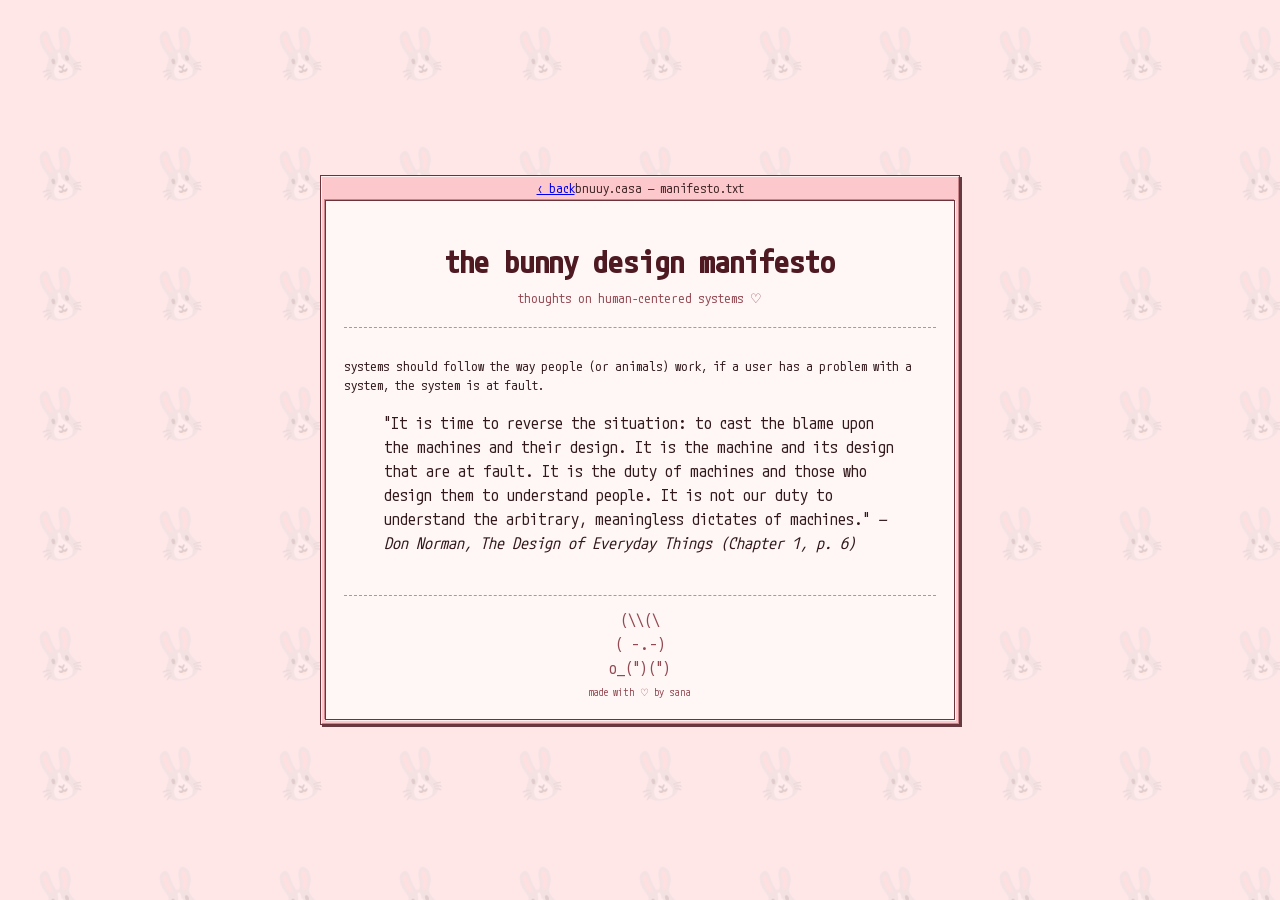
==== manifesto.html @ 20898a66 "Create manifesto.html" ====
<!doctype html>
<html>
  <head>
    <title>bnuuy.casa — manifesto</title>

    <meta charset="UTF-8" />
    <meta name="viewport" content="width=device-width, initial-scale=1.0" />
    <meta property="og:title" content="the bunny design manifesto 🐇" />
    <meta
      property="og:description"
      content="bnuuy.casa: the bunny design manifesto"
    />
    <meta property="og:type" content="website" />
    <meta name="theme-color" content="#ffb6bb" />

    <link href="https://fonts.cdnfonts.com/css/chicagoflf" rel="stylesheet" />
    <link rel="preconnect" href="https://fonts.googleapis.com" />
    <link rel="preconnect" href="https://fonts.gstatic.com" crossorigin />
    <link
      href="https://fonts.googleapis.com/css2?family=M+PLUS+1+Code:wght@100..700&display=swap"
      rel="stylesheet"
    />

    <link rel="stylesheet" href="css/style.css" />
  </head>
  <body>
    <div class="window">
      <div class="title-bar">
        <a href="index.html" class="back-btn">‹ back</a>
        <span>bnuuy.casa — manifesto.txt</span>
      </div>

      <div class="window-body">
        <header id="manifesto-header">
          <h1>the bunny design manifesto</h1>
          <p class="subtitle">thoughts on human-centered systems ♡</p>
        </header>

        <section id="manifesto">
          <p>systems should follow the way people (or animals) work, if a user has a problem with a system, the system is at fault.</p>

          <blockquote>
            "It is time to reverse the situation: to cast the blame upon the machines and their design. It is the machine and its design that are at fault. It is the duty of machines and those who design them to understand people. It is not our duty to understand the arbitrary, meaningless dictates of machines."
            <cite>— Don Norman, <em>The Design of Everyday Things</em> (Chapter 1, p. 6)</cite>
          </blockquote>
        </section>

        <footer>
          <div class="footer-bunny">
            (\\(\
            <br />
            ( -.-)
            <br />
            o_(")(")
          </div>

          <div>made with ♡ by sana</div>
        </footer>
      </div>
    </div>
  </body>
</html>
---- css/style.css ----
:root {
  --bg-desktop: oklch(0.95 0.03 15);
  --bg-window: oklch(0.88 0.06 15);
  --bg-content: oklch(0.98 0.01 15);

  --border: oklch(0.4 0.08 15);
  --divider: oklch(0.7 0.08 15);

  --shadow-drop: oklch(0.2 0.08 15 / 0.75);
  --shadow-highlight: oklch(1 0 0 / 0.75);
  --shadow-inset: oklch(0.6 0.1 15 / 0.67);

  --text-main: oklch(0.25 0.04 15);
  --text-dark: oklch(0.3 0.04 15);
  --text-muted: oklch(0.5 0.1 15);
  --text-faded: oklch(0.6 0.1 15);

  --title: oklch(0.3 0.08 15);
  --heading: oklch(0.4 0.15 15);
  --subheading: oklch(0.4 0.12 15);
  --accent-bunny: oklch(0.5 0.15 15);
}

* {
  box-sizing: border-box;
}

body {
  background-color: var(--bg-desktop);
  background-image: url("data:image/svg+xml,%3Csvg xmlns='http://www.w3.org/2000/svg' width='120' height='120' viewBox='0 0 120 120'%3E%3Ctext x='50%25' y='50%25' dominant-baseline='middle' text-anchor='middle' font-size='48' opacity='0.15' transform='rotate(-15 60 60)'%3E🐰%3C/text%3E%3C/svg%3E");
  background-repeat: repeat;

  display: flex;
  justify-content: center;
  align-items: center;
  min-height: 100dvh;
  margin: 0;
  padding: 16px;
}

.window {
  font-family: "M PLUS 1 Code", sans-serif;
  background-color: var(--bg-window);
  color: var(--text-dark);
  width: 100%;
  max-width: 640px;
  border: 1px solid var(--border);
  box-shadow:
    2px 2px 0px var(--shadow-drop),
    inset 1px 1px 0 0 var(--shadow-highlight),
    inset -1px -1px 0 0 var(--shadow-inset);
  padding: 4px;
}

.title-bar {
  height: 1rem;
  color: var(--text-dark);
  padding: 0;
  display: flex;
  justify-content: center;
  align-items: center;
  font-family: "ChicagoFLF", "M PLUS 1 Code", sans-serif;
  font-size: 0.8rem;
  margin-bottom: 4px;
}

.title-bar > span {
  padding: 0;
  margin: 0;
  line-height: 1;
}

.window-body {
  background-color: var(--bg-content);
  color: var(--text-main);
  line-height: 1.5;
  padding: 18px;
  border: 1px solid var(--border);
  box-shadow:
    -1px -1px 0 0 var(--shadow-inset),
    1px 1px 0 0 var(--shadow-highlight);
}

h1 {
  font-size: 1.6rem;
  margin-top: 0;
  margin-bottom: 12px;
  font-family: "ChicagoFLF", "M PLUS 1 Code", sans-serif;
  color: var(--heading);
}

footer {
  border-top: 1px dashed var(--divider);
  margin-top: 20px;
  padding-top: 12px;
  text-align: center;
  font-size: 0.65rem;
  color: var(--text-muted);
}

.footer-bunny {
  font-size: 1rem;
  margin-bottom: 5px;
}

header {
  text-align: center;
  padding: 10px 0 18px;
  border-bottom: 1px dashed var(--divider);
}

.bunny {
  font-family: monospace;
  font-size: 1.05rem;
  line-height: 1.25;
  margin: 12px 0;
  color: var(--accent-bunny);
  white-space: pre;
}

header h1 {
  font-family: "ChicagoFLF", "M PLUS 1 Code", sans-serif;
  font-size: 2rem;
  margin: 8px 0 4px;
  color: var(--title);
  letter-spacing: -0.03em;
}

.subtitle {
  margin: 0;
  color: var(--text-muted);
  font-size: 0.8rem;
}

.tiny-note {
  font-size: 0.7rem;
  color: var(--text-faded);
  margin-top: 12px;
}

section {
  padding: 20px 0 4px;
}

section + section {
  border-top: 1px dashed var(--divider);
  margin-top: 16px;
}

section > h2 {
  display: flex;
  align-items: center;
  gap: 7px;
  margin: 0 0 10px;
  font-family: "ChicagoFLF", "M PLUS 1 Code", sans-serif;
  font-size: 1rem;
  color: var(--subheading);
}

section > h2::before {
  content: ">";
}

p {
  margin: 9px 0;
  font-size: 0.8rem;
}
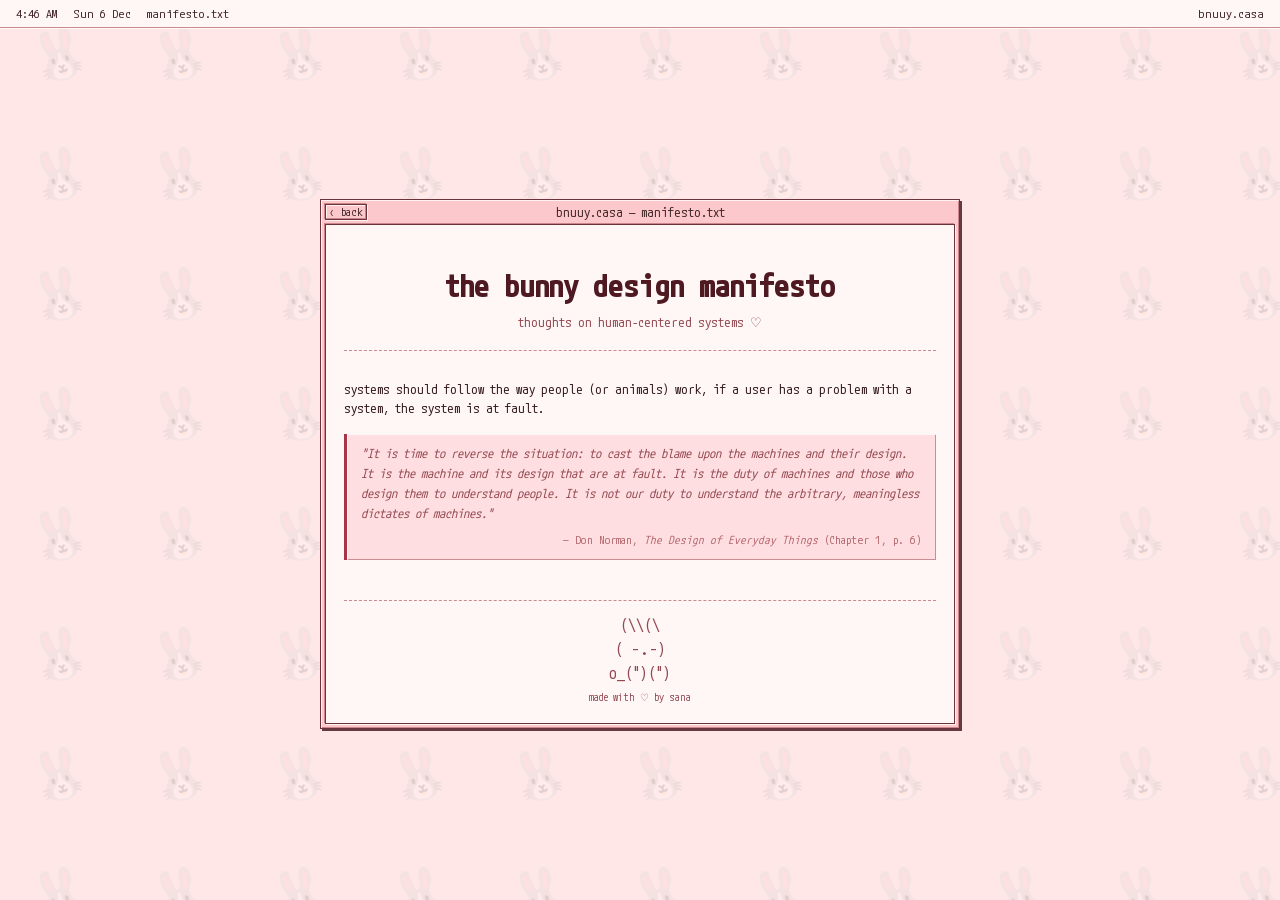
==== commit be212d81: "improve styling" ====
--- a/manifesto.html
+++ b/manifesto.html
@@ -24,10 +24,25 @@
     <link rel="stylesheet" href="css/style.css" />
   </head>
   <body>
+    <div class="menubar">
+      <div class="menubar-leading">
+        <span class="menubar-item" id="menubar-clock"></span>
+        <span class="menubar-item" id="menubar-date"></span>
+        <span class="menubar-item">manifesto.txt</span>
+      </div>
+      <div class="menubar-trailing">
+        <span class="menubar-item">bnuuy.casa</span>
+      </div>
+    </div>
     <div class="window">
       <div class="title-bar">
-        <a href="index.html" class="back-btn">‹ back</a>
-        <span>bnuuy.casa — manifesto.txt</span>
+        <div class="leading">
+          <a href="index.html" class="back-btn">‹ back</a>
+        </div>
+        <div class="center">
+          <span>bnuuy.casa — manifesto.txt</span>
+        </div>
+        <div class="trailing"></div>
       </div>
 
       <div class="window-body">
@@ -37,11 +52,21 @@
         </header>
 
         <section id="manifesto">
-          <p>systems should follow the way people (or animals) work, if a user has a problem with a system, the system is at fault.</p>
+          <p>
+            systems should follow the way people (or animals) work, if a user
+            has a problem with a system, the system is at fault.
+          </p>
 
           <blockquote>
-            "It is time to reverse the situation: to cast the blame upon the machines and their design. It is the machine and its design that are at fault. It is the duty of machines and those who design them to understand people. It is not our duty to understand the arbitrary, meaningless dictates of machines."
-            <cite>— Don Norman, <em>The Design of Everyday Things</em> (Chapter 1, p. 6)</cite>
+            "It is time to reverse the situation: to cast the blame upon the
+            machines and their design. It is the machine and its design that are
+            at fault. It is the duty of machines and those who design them to
+            understand people. It is not our duty to understand the arbitrary,
+            meaningless dictates of machines."
+            <cite
+              >— Don Norman, <em>The Design of Everyday Things</em> (Chapter 1,
+              p. 6)</cite
+            >
           </blockquote>
         </section>
 
@@ -58,5 +83,6 @@
         </footer>
       </div>
     </div>
+    <script src="js/menubar.js"></script>
   </body>
 </html>
--- a/css/style.css
+++ b/css/style.css
@@ -25,6 +25,46 @@
   box-sizing: border-box;
 }
 
+.menubar {
+  position: fixed;
+  top: 0;
+  left: 0;
+  right: 0;
+  height: 1.75rem;
+  background: var(--bg-content);
+  border-bottom: 1px solid var(--divider);
+  box-shadow: 0 1px 0 0 var(--shadow-highlight);
+  display: flex;
+  justify-content: space-between;
+  align-items: center;
+  padding: 0 8px;
+  font-family: "ChicagoFLF", "M PLUS 1 Code", sans-serif;
+  font-size: 0.75rem;
+  color: var(--text-dark);
+  z-index: 100;
+  user-select: none;
+}
+
+.menubar-leading,
+.menubar-trailing {
+  display: flex;
+  align-items: center;
+  gap: 0;
+}
+
+.menubar-item {
+  padding: 0 8px;
+  height: 1.75rem;
+  display: flex;
+  align-items: center;
+  cursor: default;
+}
+
+.menubar-item:hover {
+  background-color: var(--accent-bunny);
+  color: var(--bg-content);
+}
+
 body {
   background-color: var(--bg-desktop);
   background-image: url("data:image/svg+xml,%3Csvg xmlns='http://www.w3.org/2000/svg' width='120' height='120' viewBox='0 0 120 120'%3E%3Ctext x='50%25' y='50%25' dominant-baseline='middle' text-anchor='middle' font-size='48' opacity='0.15' transform='rotate(-15 60 60)'%3E🐰%3C/text%3E%3C/svg%3E");
@@ -35,7 +75,7 @@
   align-items: center;
   min-height: 100dvh;
   margin: 0;
-  padding: 16px;
+  padding: calc(1.75rem + 16px) 16px 16px;
 }
 
 .window {
@@ -62,6 +102,28 @@
   font-family: "ChicagoFLF", "M PLUS 1 Code", sans-serif;
   font-size: 0.8rem;
   margin-bottom: 4px;
+}
+
+.title-bar .leading {
+  flex: 1;
+  display: flex;
+  align-items: center;
+  justify-content: flex-start;
+}
+
+.title-bar .center {
+  flex: 0 1 auto;
+  display: flex;
+  align-items: center;
+  justify-content: center;
+  white-space: nowrap;
+}
+
+.title-bar .trailing {
+  flex: 1;
+  display: flex;
+  align-items: center;
+  justify-content: flex-end;
 }
 
 .title-bar > span {
@@ -165,3 +227,62 @@
   margin: 9px 0;
   font-size: 0.8rem;
 }
+
+a {
+  color: var(--accent-bunny);
+  text-decoration: underline;
+  text-decoration-style: dotted;
+  text-underline-offset: 2px;
+  transition: color 0.15s ease;
+}
+
+a:hover {
+  color: var(--heading);
+  text-decoration-style: solid;
+}
+
+.back-btn {
+  font-family: "ChicagoFLF", "M PLUS 1 Code", sans-serif;
+  font-size: 0.7rem;
+  color: var(--text-dark);
+  text-decoration: none;
+  padding: 0 3px;
+  border: 1px solid var(--border);
+  box-shadow:
+    -1px -1px 0 0 var(--shadow-inset),
+    1px 1px 0 0 var(--shadow-highlight),
+    inset -1px -1px 0 0 var(--shadow-inset),
+    inset 1px 1px 0 0 var(--shadow-highlight);
+}
+
+.back-btn:hover {
+  background-color: var(--accent-bunny);
+  color: var(--bg-content);
+}
+
+blockquote {
+  margin: 16px 0;
+  padding: 10px 14px;
+  border-left: 3px solid var(--accent-bunny);
+  background-color: oklch(from var(--bg-window) l c h / 0.5);
+  color: var(--text-muted);
+  font-size: 0.78rem;
+  font-style: italic;
+  line-height: 1.6;
+  box-shadow:
+    inset 1px 1px 0 0 var(--shadow-highlight),
+    inset -1px -1px 0 0 var(--shadow-inset);
+}
+
+blockquote p {
+  margin: 0;
+}
+
+cite {
+  display: block;
+  margin-top: 8px;
+  font-size: 0.7rem;
+  font-style: normal;
+  color: var(--text-faded);
+  text-align: right;
+}
